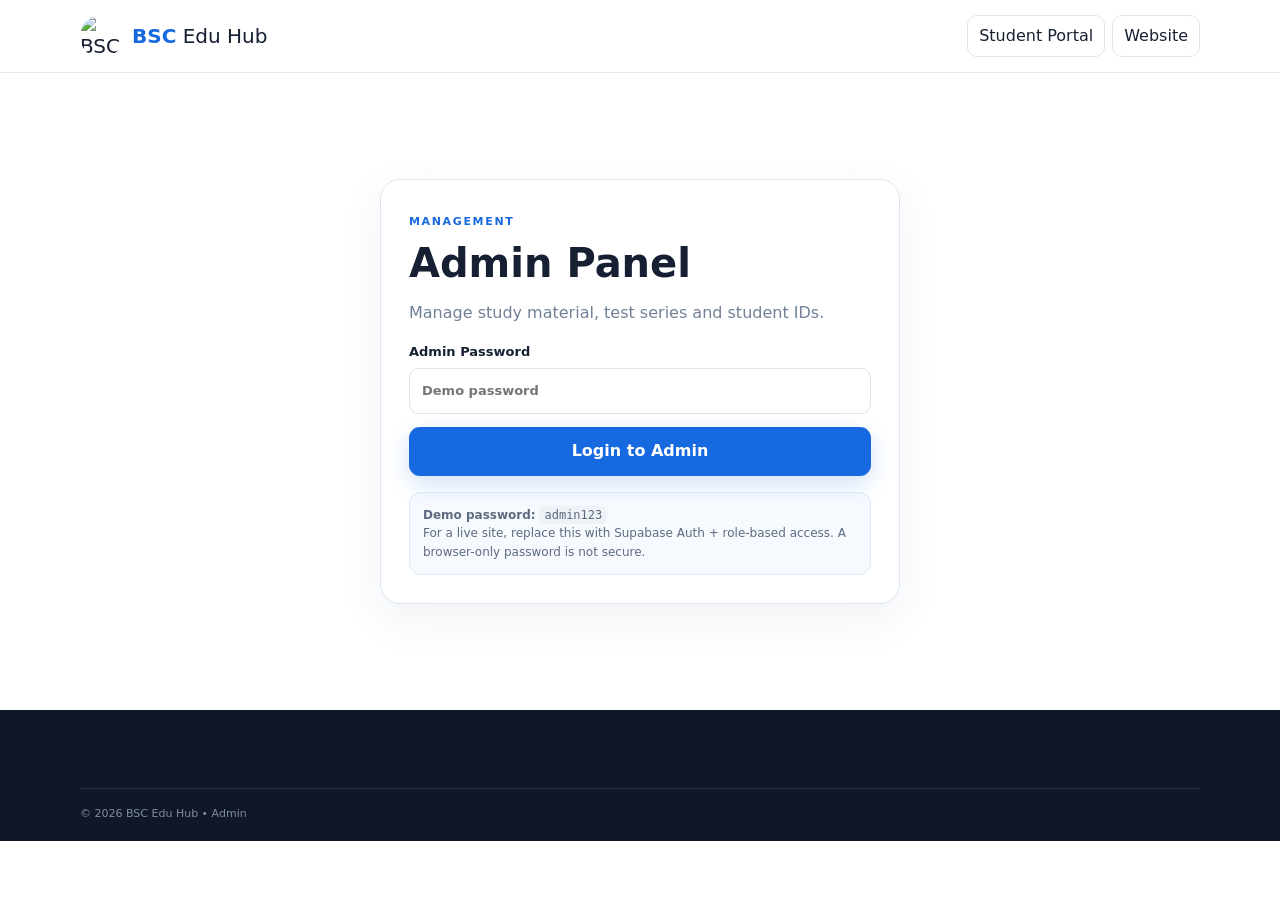
==== admin.html @ 23638762 "Add files via upload" ====
<!doctype html>
<html lang="en">
<head>
<meta charset="utf-8"><meta name="viewport" content="width=device-width,initial-scale=1">
<title>BSC Edu Hub | Admin Panel</title>
<link rel="icon" href="assets/bsc-edu-hub-logo.png"><link rel="stylesheet" href="styles.css">
</head>
<body>
<header class="site-header"><div class="container nav">
  <a class="brand" href="index.html"><img src="assets/bsc-edu-hub-logo.png" alt="BSC Edu Hub"><span><b>BSC</b> Edu Hub</span></a>
  <div class="nav-actions"><a class="ghost" href="student.html">Student Portal</a><a class="ghost" href="index.html">Website</a></div>
</div></header>

<main class="section"><div class="container">
<div id="adminLogin" class="admin-login">
  <div class="portal-card">
    <span class="eyebrow">Management</span><h1>Admin Panel</h1>
    <p class="muted">Manage study material, test series and student IDs.</p>
    <label>Admin Password<input id="adminPassword" type="password" placeholder="Demo password"></label>
    <button class="btn primary full" id="adminLoginBtn">Login to Admin</button>
    <p id="adminLoginMsg" class="form-msg"></p>
    <div class="notice"><b>Demo password:</b> <code>admin123</code><br>For a live site, replace this with Supabase Auth + role-based access. A browser-only password is not secure.</div>
  </div>
</div>

<div id="adminApp" class="hidden">
  <div class="admin-header"><div><span class="eyebrow">Management</span><h1>Admin Dashboard</h1><p class="muted">BSC Edu Hub • Sikar</p></div><div><span class="status">● Demo Mode</span><button class="btn secondary" id="adminLogout">Logout</button></div></div>

  <div class="stats" id="stats"></div>
  <div class="admin-grid">
    <aside class="admin-side">
      <button class="side active" data-panel="dashboard">Dashboard</button>
      <button class="side" data-panel="materials">Materials</button>
      <button class="side" data-panel="tests">Test Series</button>
      <button class="side" data-panel="students">Students</button>
      <button class="side" data-panel="orders">Orders</button>
    </aside>
    <section class="admin-content" id="adminContent"></section>
  </div>
</div>
</div></main>
<footer><div class="container copyright">© 2026 BSC Edu Hub • Admin</div></footer>

<script>
const $=id=>document.getElementById(id);
const defaultMaterials=[
{id:1,title:"Physics Notes — B.Sc. 3rd Sem",cat:"Notes",sub:"Physics",icon:"⚛️",price:99},
{id:2,title:"Physics Practical File",cat:"Practical Files",sub:"Physics",icon:"📄",price:99},
{id:3,title:"Physics Exam Guess Paper",cat:"Guess Papers",sub:"Physics",icon:"🎯",price:99},
{id:4,title:"Chemistry Notes — B.Sc. 3rd Sem",cat:"Notes",sub:"Chemistry",icon:"🧪",price:99},
{id:5,title:"Chemistry Practical File",cat:"Practical Files",sub:"Chemistry",icon:"📄",price:99},
{id:6,title:"Chemistry Exam Guess Paper",cat:"Guess Papers",sub:"Chemistry",icon:"🎯",price:99},
{id:7,title:"Mathematics Notes — B.Sc. 3rd Sem",cat:"Notes",sub:"Mathematics",icon:"➗",price:99},
{id:8,title:"Mathematics Exam Guess Paper",cat:"Guess Papers",sub:"Mathematics",icon:"🎯",price:99},
{id:9,title:"Biology Notes — B.Sc. 3rd Sem",cat:"Notes",sub:"Biology",icon:"🧬",price:99},
{id:10,title:"Biology Practical File",cat:"Practical Files",sub:"Biology",icon:"📄",price:99},
{id:11,title:"Biology Exam Guess Paper",cat:"Guess Papers",sub:"Biology",icon:"🎯",price:99}];
const defaultTests=["Physics","Chemistry","Mathematics","Biology"].map((s,i)=>({id:100+i,title:`${s} Test Series`,sub:s,price:99,questions:0}));
const read=(k,d)=>{try{return JSON.parse(localStorage.getItem(k)||"null")||d}catch(e){return d}};
let materials=read("bsc_materials",defaultMaterials), tests=read("bsc_tests",defaultTests);

function persist(){localStorage.setItem("bsc_materials",JSON.stringify(materials));localStorage.setItem("bsc_tests",JSON.stringify(tests));}
function refreshStats(){
  $("stats").innerHTML=`<div><b>${materials.length}</b><span>Material products</span></div><div><b>${tests.length}</b><span>Test series</span></div><div><b>${read("bsc_students",[]).length}</b><span>Student IDs</span></div><div><b>₹99</b><span>Default price</span></div>`;
}
function setPanel(k){
  document.querySelectorAll(".side").forEach(b=>b.classList.toggle("active",b.dataset.panel===k));
  if(k==="dashboard") dashboard();
  if(k==="materials") materialPanel();
  if(k==="tests") testPanel();
  if(k==="students") studentPanel();
  if(k==="orders") orderPanel();
}
function dashboard(){
  $("adminContent").innerHTML=`<div class="admin-note"><h3>Welcome to BSC Edu Hub Admin</h3><p>Use the left menu to add materials, create test series and manage Student IDs. Changes in demo mode are saved in this browser using localStorage.</p></div>
  <div class="quick-actions"><button class="btn primary" onclick="setPanel('materials');openMaterialForm()">＋ Add Material</button><button class="btn secondary" onclick="setPanel('tests');openTestForm()">＋ Create Test</button><button class="btn secondary" onclick="setPanel('students');openStudentForm()">＋ Create Student ID</button></div>`;
}
function materialPanel(){
  $("adminContent").innerHTML=`<div class="admin-title"><div><h3>Material Manager</h3><p class="muted">Add Notes, Practical Files or Guess Papers.</p></div><button class="btn primary" onclick="openMaterialForm()">＋ Add Material</button></div>
  <div id="materialForm" class="form-card hidden"></div>
  <div class="table"><div class="tr tr-material th"><span>Product</span><span>Category</span><span>Subject</span><span>Price</span><span>Action</span></div>
  ${materials.map(p=>`<div class="tr tr-material"><span>${p.icon||"📄"} ${p.title}</span><span>${p.cat}</span><span>${p.sub}</span><b>₹${p.price||99}</b><button class="btn small" onclick="deleteMaterial(${p.id})">Delete</button></div>`).join("")}</div>`;
}
function openMaterialForm(){
  const box=$("materialForm"); if(!box)return;
  box.classList.remove("hidden");
  box.innerHTML=`<h3>Add New Material</h3><div class="form-grid">
  <label>Title<input id="mTitle" placeholder="e.g. Physics Unit 1 Notes"></label>
  <label>Subject<select id="mSub"><option>Physics</option><option>Chemistry</option><option>Mathematics</option><option>Biology</option></select></label>
  <label>Category<select id="mCat"><option>Notes</option><option>Practical Files</option><option>Guess Papers</option></select></label>
  <label>Price<input id="mPrice" type="number" value="99"></label>
  <label>File / PDF URL<input id="mFile" placeholder="Optional — connect Supabase Storage later"></label></div>
  <div class="form-actions"><button class="btn primary" onclick="saveMaterial()">Save Material</button><button class="btn secondary" onclick="box.classList.add('hidden')">Cancel</button></div>`;
}
function saveMaterial(){
  const title=$("mTitle").value.trim(); if(!title){alert("Material title required.");return;}
  const p={id:Date.now(),title,sub:$("mSub").value,cat:$("mCat").value,price:Number($("mPrice").value)||99,icon:$("mCat").value==="Notes"?"📚":$("mCat").value==="Practical Files"?"📄":"🎯",file:$("mFile").value.trim()};
  materials.unshift(p);persist();refreshStats();materialPanel();
}
function deleteMaterial(id){if(confirm("Delete this material?")){materials=materials.filter(x=>x.id!==id);persist();refreshStats();materialPanel();}}

function testPanel(){
  $("adminContent").innerHTML=`<div class="admin-title"><div><h3>Test Series Manager</h3><p class="muted">Create a test series now; MCQ builder can be connected to Supabase later.</p></div><button class="btn primary" onclick="openTestForm()">＋ Create Test</button></div>
  <div id="testForm" class="form-card hidden"></div>
  <div class="table"><div class="tr tr-test th"><span>Test</span><span>Subject</span><span>Questions</span><span>Price</span><span>Action</span></div>
  ${tests.map(t=>`<div class="tr tr-test"><span>📝 ${t.title}</span><span>${t.sub}</span><span>${t.questions||0}</span><b>₹${t.price||99}</b><button class="btn small" onclick="deleteTest(${t.id})">Delete</button></div>`).join("")}</div>`;
}
function openTestForm(){
  const box=$("testForm"); if(!box)return;
  box.classList.remove("hidden");
  box.innerHTML=`<h3>Create Test Series</h3><div class="form-grid">
  <label>Title<input id="tTitle" placeholder="e.g. Physics Mid Semester Test"></label>
  <label>Subject<select id="tSub"><option>Physics</option><option>Chemistry</option><option>Mathematics</option><option>Biology</option></select></label>
  <label>Price<input id="tPrice" type="number" value="99"></label>
  <label>Timer (minutes)<input id="tTime" type="number" value="30"></label></div>
  <div class="form-actions"><button class="btn primary" onclick="saveTest()">Create Test</button><button class="btn secondary" onclick="box.classList.add('hidden')">Cancel</button></div>`;
}
function saveTest(){
  const title=$("tTitle").value.trim(); if(!title){alert("Test title required.");return;}
  tests.unshift({id:Date.now(),title,sub:$("tSub").value,price:Number($("tPrice").value)||99,timer:Number($("tTime").value)||30,questions:0});
  persist();refreshStats();testPanel();
}
function deleteTest(id){if(confirm("Delete this test?")){tests=tests.filter(x=>x.id!==id);persist();refreshStats();testPanel();}}

function studentPanel(){
  const students=read("bsc_students",[]);
  $("adminContent").innerHTML=`<div class="admin-title"><div><h3>Student ID Manager</h3><p class="muted">Create and view student IDs in this demo browser.</p></div><button class="btn primary" onclick="openStudentForm()">＋ Create Student ID</button></div>
  <div id="studentForm" class="form-card hidden"></div>
  <div class="table"><div class="tr tr-student th"><span>Name</span><span>Student ID</span><span>Mobile</span><span>Created</span><span>Action</span></div>
  ${students.length?students.map(s=>`<div class="tr tr-student"><span>${s.name}</span><b>${s.id}</b><span>${s.mobile}</span><span>${new Date(s.created).toLocaleDateString()}</span><button class="btn small" onclick="deleteStudent('${s.id}')">Delete</button></div>`).join(""):`<div class="empty">No Student IDs yet.</div>`}</div>`;
}
function openStudentForm(){
  const box=$("studentForm"); if(!box)return;
  box.classList.remove("hidden");
  box.innerHTML=`<h3>Create Student ID</h3><div class="form-grid"><label>Name<input id="sName" placeholder="Student name"></label><label>Mobile<input id="sMobile" maxlength="10" placeholder="10-digit mobile"></label></div><div class="form-actions"><button class="btn primary" onclick="saveStudent()">Create ID</button><button class="btn secondary" onclick="box.classList.add('hidden')">Cancel</button></div>`;
}
function saveStudent(){
  const name=$("sName").value.trim(),mobile=$("sMobile").value.replace(/\D/g,""); if(!name||mobile.length!==10){alert("Enter name and valid mobile.");return;}
  const students=read("bsc_students",[]); if(students.some(s=>s.mobile===mobile)){alert("This mobile already has a Student ID.");return;}
  students.push({id:"BSC-"+String(students.length+1).padStart(4,"0"),name,mobile,created:new Date().toISOString()});
  localStorage.setItem("bsc_students",JSON.stringify(students));refreshStats();studentPanel();
}
function deleteStudent(id){if(confirm("Delete this Student ID?")){localStorage.setItem("bsc_students",JSON.stringify(read("bsc_students",[]).filter(s=>s.id!==id)));refreshStats();studentPanel();}}
function orderPanel(){
  $("adminContent").innerHTML=`<div class="admin-title"><div><h3>Orders & Payments</h3><p class="muted">Real payment verification will be connected server-side.</p></div></div><div class="empty">No real orders in demo mode.<br><small>Production: UPI gateway → webhook → verified order → unlock material.</small></div>`;
}

$("adminLoginBtn").onclick=()=>{
  if($("adminPassword").value==="admin123"){sessionStorage.setItem("bsc_admin","1");showAdmin();}
  else $("adminLoginMsg").textContent="Wrong password.";
};
$("adminLogout").onclick=()=>{sessionStorage.removeItem("bsc_admin");location.reload();};
document.querySelectorAll(".side").forEach(b=>b.onclick=()=>setPanel(b.dataset.panel));
function showAdmin(){$("adminLogin").classList.add("hidden");$("adminApp").classList.remove("hidden");refreshStats();setPanel("dashboard");}
if(sessionStorage.getItem("bsc_admin")==="1")showAdmin();
</script>
</body></html>
---- styles.css ----
*{box-sizing:border-box}html{scroll-behavior:smooth}body{margin:0;font-family:Inter,system-ui,-apple-system,"Segoe UI",sans-serif;color:#172033;background:#fff;line-height:1.55}a{text-decoration:none;color:inherit}button,input,select{font:inherit}.container{width:min(1120px,92%);margin:auto}.site-header{position:sticky;top:0;z-index:20;background:rgba(255,255,255,.96);backdrop-filter:blur(12px);border-bottom:1px solid #e5eaf2}.nav{height:72px;display:flex;align-items:center;justify-content:space-between;gap:20px}.brand{display:flex;align-items:center;gap:9px;font-size:20px}.brand img{width:43px;height:43px;object-fit:cover;border-radius:50%}.brand b{color:#1769e0}.nav nav{display:flex;gap:25px;font-size:14px;font-weight:700;color:#526078}.nav nav a:hover{color:#1769e0}.nav-actions{display:flex;gap:7px;align-items:center}.ghost,.admin-pill{border:1px solid #dbe3ee;background:#fff;padding:8px 11px;border-radius:10px;cursor:pointer}.admin-pill{color:#1769e0;font-weight:800}.menu{display:none;border:1px solid #dbe3ee;background:#fff;padding:8px 10px;border-radius:10px}.hero{padding:80px 0 65px;background:linear-gradient(#f6faff,#fff)}.hero-grid{display:grid;grid-template-columns:1.1fr .9fr;gap:65px;align-items:center}.eyebrow{font-size:11px;letter-spacing:.15em;text-transform:uppercase;font-weight:850;color:#1769e0}.hero h1{font-size:clamp(42px,5vw,64px);line-height:1.04;letter-spacing:-.045em;margin:14px 0}.hero p{font-size:18px;color:#5e6b80;max-width:650px}.actions{display:flex;gap:12px;margin:27px 0}.btn{border:0;border-radius:11px;padding:12px 18px;font-weight:800;cursor:pointer}.primary{background:#1769e0;color:#fff;box-shadow:0 8px 22px rgba(23,105,224,.2)}.secondary{background:#fff;border:1px solid #dbe3ee}.small{padding:8px 13px;background:#eef5ff;color:#1769e0}.full{width:100%}.trust{display:flex;gap:10px;flex-wrap:wrap;font-size:12px;color:#68758a}.hero-card{background:#fff;border:1px solid #dce5f0;border-radius:25px;padding:28px;box-shadow:0 22px 55px rgba(30,65,110,.11);text-align:center}.hero-card img{width:min(260px,75%);border-radius:50%;box-shadow:0 10px 30px rgba(23,105,224,.14)}.hero-card h3{font-size:26px;margin:18px 0 5px}.hero-card p{font-size:14px;margin:auto}.section{padding:76px 0}.section-head{display:flex;align-items:end;justify-content:space-between;gap:25px;margin-bottom:28px}.section-head h2,.about h2,.contact h2{font-size:35px;line-height:1.15;margin:6px 0;letter-spacing:-.03em}.section-head p,.muted{color:#718096}.subject-grid{display:grid;grid-template-columns:repeat(4,1fr);gap:15px}.subject-card{text-align:left;border:1px solid #e0e7f0;background:#fff;border-radius:17px;padding:22px;cursor:pointer}.subject-card:hover{border-color:#a9c8f2;transform:translateY(-2px)}.subject-card span{font-size:30px;display:block;margin-bottom:12px}.subject-card b,.subject-card small{display:block}.subject-card small{color:#718096;margin-top:3px}.toolbar{display:grid;grid-template-columns:1fr 180px 180px;gap:10px;margin-bottom:22px}.search{display:flex;align-items:center;gap:8px;border:1px solid #dbe3ee;border-radius:11px;padding:0 13px;color:#718096}.search input{border:0;outline:0;padding:12px 0;width:100%}.toolbar select{border:1px solid #dbe3ee;border-radius:11px;background:#fff;padding:12px;color:#344054}.product-grid{display:grid;grid-template-columns:repeat(3,1fr);gap:15px}.product-card{border:1px solid #e0e7f0;border-radius:17px;padding:20px;display:flex;flex-direction:column;min-height:245px}.product-icon{font-size:30px}.product-icon.big{font-size:46px}.tag{display:inline-block;width:max-content;background:#eef5ff;color:#1769e0;border-radius:99px;padding:4px 8px;font-size:10px;font-weight:850;margin:13px 0 7px}.product-card h3{font-size:17px;line-height:1.3;margin:0 0 7px}.product-card p{font-size:13px;color:#718096}.card-bottom,.purchase{display:flex;justify-content:space-between;align-items:center;margin-top:auto;padding-top:16px}.blue-bg{background:#f6faff}.about-grid{display:grid;grid-template-columns:.75fr 1.25fr;gap:60px}.about p{font-size:17px}.feature-strip{display:grid;grid-template-columns:repeat(3,1fr);gap:14px}.feature-strip div{border:1px solid #e0e7f0;border-radius:15px;padding:18px}.feature-strip b,.feature-strip span{display:block}.feature-strip span{color:#718096;font-size:13px;margin-top:5px}.contact-card{background:#1769e0;color:#fff;border-radius:24px;padding:38px;display:grid;grid-template-columns:1fr 1.2fr;gap:30px}.contact-card .eyebrow{color:#dbeafe}.contact-items{display:grid;grid-template-columns:1fr 1fr;gap:10px}.contact-items a,.contact-items span{background:rgba(255,255,255,.1);padding:11px;border-radius:10px}footer{background:#101827;color:#c5cfdd;padding:48px 0 18px}.footer-grid{display:grid;grid-template-columns:2fr 1fr 1fr 1fr;gap:25px}.footer-grid a{display:block;color:#9ba8bb;font-size:13px;margin-top:8px}.footer-brand{color:#fff}.copyright{border-top:1px solid #283448;margin-top:30px;padding-top:16px;font-size:11px;color:#7f8ca0}.whatsapp{position:fixed;right:19px;bottom:19px;background:#1fa45a;color:#fff;width:54px;height:54px;border-radius:50%;display:grid;place-items:center;font-size:24px;box-shadow:0 9px 25px rgba(0,0,0,.2);z-index:30}.modal{position:fixed;inset:0;background:rgba(10,20,35,.55);display:none;align-items:center;justify-content:center;padding:18px;z-index:50}.modal.open{display:flex}.modal-box{position:relative;width:min(600px,100%);max-height:91vh;overflow:auto;background:#fff;border-radius:20px;padding:28px;box-shadow:0 30px 80px rgba(0,0,0,.25)}.modal-box.wide{width:min(1000px,100%)}.close{position:absolute;right:14px;top:12px;border:0;background:#f0f3f7;border-radius:50%;width:34px;height:34px;font-size:22px;cursor:pointer}.tabs{display:flex;gap:5px;background:#f1f4f8;padding:4px;border-radius:11px;margin:18px 0}.tab{flex:1;border:0;background:transparent;padding:9px;border-radius:8px;cursor:pointer}.tab.active{background:#fff;font-weight:800;box-shadow:0 2px 8px #dfe5ed}.hidden{display:none}label{display:block;font-size:13px;font-weight:750;margin:13px 0}label input{display:block;width:100%;border:1px solid #dbe3ee;border-radius:10px;padding:12px;margin-top:6px;outline:0}.form-msg{font-size:13px;color:#1769e0}.notice,.admin-note{margin-top:16px;background:#f6faff;border:1px solid #dce9fa;border-radius:12px;padding:13px;font-size:12px;color:#5d6b80}.preview{background:#f6f8fb;border:1px dashed #cbd6e5;border-radius:13px;padding:35px;text-align:center;color:#718096;margin:20px 0}.purchase b{font-size:25px}.admin-header{display:flex;justify-content:space-between;align-items:flex-start;gap:20px}.status{font-size:12px;background:#fff7df;color:#8a6500;border:1px solid #f1dc9c;padding:7px 10px;border-radius:99px}.admin-grid{display:grid;grid-template-columns:180px 1fr;gap:20px;margin-top:25px}.admin-side{border-right:1px solid #e4e9f1;padding-right:12px}.side{width:100%;text-align:left;border:0;background:#fff;padding:11px;border-radius:9px;cursor:pointer;margin-bottom:5px;color:#526078}.side.active{background:#eef5ff;color:#1769e0;font-weight:800}.admin-title{display:flex;justify-content:space-between;align-items:center;gap:15px}.admin-title h3{margin:0}.table{border:1px solid #e1e7ef;border-radius:13px;overflow:auto;margin-top:18px}.tr{display:grid;grid-template-columns:2fr 1fr 1fr 80px;gap:10px;padding:12px 14px;border-bottom:1px solid #edf0f5;font-size:12px;min-width:620px}.tr:last-child{border:0}.th{font-weight:800;background:#f7f9fc}.stats{display:grid;grid-template-columns:repeat(4,1fr);gap:10px}.stats div{border:1px solid #e1e7ef;border-radius:13px;padding:18px}.stats b,.stats span{display:block}.stats b{font-size:25px}.stats span{font-size:12px;color:#718096;margin-top:4px}.empty{padding:35px;border:1px dashed #cbd6e5;border-radius:13px;text-align:center;color:#718096}.mobile-open{display:flex!important}@media(max-width:850px){.hero-grid,.about-grid,.contact-card{grid-template-columns:1fr}.subject-grid{grid-template-columns:1fr 1fr}.product-grid{grid-template-columns:1fr 1fr}.toolbar{grid-template-columns:1fr 1fr}.search{grid-column:1/-1}.feature-strip{grid-template-columns:1fr}.footer-grid{grid-template-columns:1fr 1fr}.nav nav{display:none}.nav nav.mobile-open{position:absolute;top:72px;left:0;right:0;background:#fff;padding:16px 4%;display:flex;flex-direction:column;border-bottom:1px solid #e5eaf2}.menu{display:block}.admin-grid{grid-template-columns:1fr}.admin-side{border-right:0;border-bottom:1px solid #e5eaf2;padding:0 0 10px;display:flex;gap:5px;overflow:auto}.side{white-space:nowrap;width:auto}}@media(max-width:560px){.nav{height:64px}.brand{font-size:16px}.brand img{width:36px;height:36px}.nav-actions .admin-pill{display:none}.hero{padding-top:55px}.hero h1{font-size:41px}.section{padding:55px 0}.section-head{display:block}.section-head p{margin-top:8px}.subject-grid,.product-grid,.footer-grid,.contact-items,.stats{grid-template-columns:1fr}.toolbar{grid-template-columns:1fr}.search{grid-column:auto}.actions{flex-direction:column}.admin-title{display:block}.admin-title .btn{margin-top:12px}.contact-card{padding:28px}}


/* v4: Video Editor + portal/admin UI */
.editor-section{padding-top:35px}
.editor-card{display:grid;grid-template-columns:1.4fr .6fr;gap:30px;align-items:center;border:1px solid #dce5f0;border-radius:24px;padding:34px;background:linear-gradient(135deg,#f7fbff,#fff)}
.editor-copy h2{font-size:40px;margin:7px 0}
.editor-copy p{color:#5e6b80;max-width:650px;font-size:16px}
.editor-tags{display:flex;flex-wrap:wrap;gap:8px;margin:18px 0 22px}
.editor-tags span{padding:7px 10px;background:#eef5ff;color:#1769e0;border-radius:99px;font-size:11px;font-weight:800}
.editor-visual{min-height:220px;border-radius:20px;background:#101827;color:#fff;display:flex;flex-direction:column;align-items:center;justify-content:center;text-align:center;padding:25px}
.editor-avatar{width:90px;height:90px;border-radius:50%;display:grid;place-items:center;background:#1769e0;font-size:28px;font-weight:900;margin-bottom:12px}
.editor-visual b{font-size:23px}.editor-visual span{color:#b9c5d6}.editor-visual small{margin-top:8px;color:#8f9db2}
.portal-layout{display:grid;grid-template-columns:1.2fr .8fr;gap:20px;align-items:start}
.portal-card{background:#fff;border:1px solid #dce5f0;border-radius:20px;padding:28px;box-shadow:0 15px 45px rgba(30,65,110,.07)}
.portal-card h1{font-size:40px;line-height:1.1;margin:8px 0}
.account-card{min-height:280px}
.account-profile{display:flex;gap:14px;align-items:center;padding:15px;border:1px solid #e1e7ef;border-radius:14px;margin:18px 0}
.account-avatar{width:52px;height:52px;border-radius:50%;background:#eef5ff;color:#1769e0;display:grid;place-items:center;font-weight:900;font-size:20px}
.account-profile h3{margin:0 0 3px}.account-profile p{margin:2px 0;color:#718096;font-size:12px}
.admin-login{width:min(520px,100%);margin:30px auto}
.admin-login h1{font-size:40px;margin:8px 0}
.quick-actions{display:flex;flex-wrap:wrap;gap:10px;margin-top:18px}
.form-card{margin-top:18px;padding:20px;border:1px solid #dce5f0;border-radius:14px;background:#f8fbff}
.form-grid{display:grid;grid-template-columns:1fr 1fr;gap:0 14px}
.form-actions{display:flex;gap:10px;margin-top:8px}
.tr-material{grid-template-columns:2fr 1fr 1fr 80px 85px}
.tr-test{grid-template-columns:2fr 1fr 90px 80px 85px}
.tr-student{grid-template-columns:1.4fr 1fr 1fr 1fr 85px}
code{background:#eef2f7;padding:2px 5px;border-radius:5px}
@media(max-width:850px){.editor-card,.portal-layout{grid-template-columns:1fr}.form-grid{grid-template-columns:1fr}.tr-material,.tr-test,.tr-student{min-width:720px}}
@media(max-width:560px){.editor-copy h2,.portal-card h1,.admin-login h1{font-size:32px}.editor-card{padding:24px}}
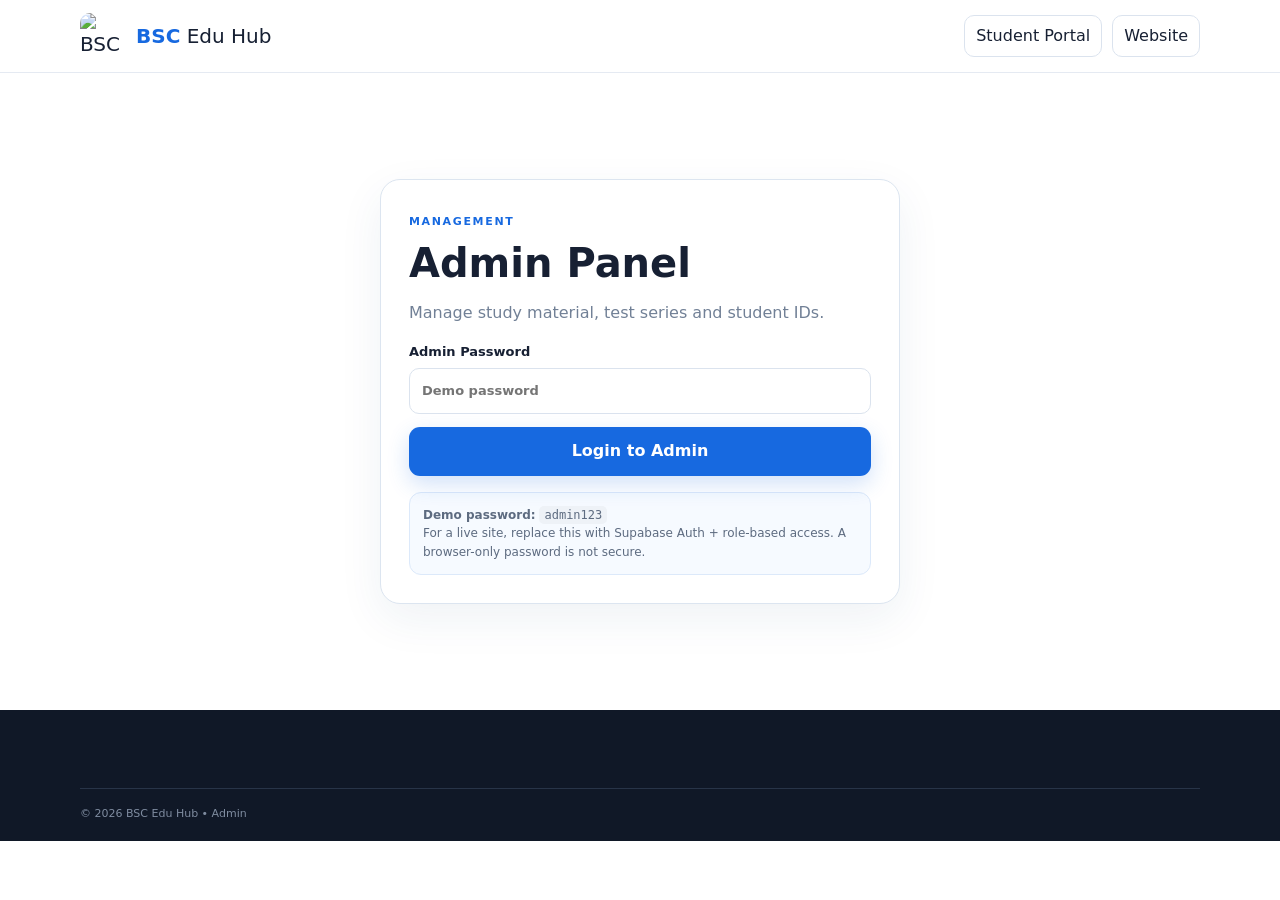
==== commit 6e3ee989: "Add files via upload" ====
--- a/admin.html
+++ b/admin.html
@@ -3,11 +3,11 @@
 <head>
 <meta charset="utf-8"><meta name="viewport" content="width=device-width,initial-scale=1">
 <title>BSC Edu Hub | Admin Panel</title>
-<link rel="icon" href="assets/bsc-edu-hub-logo.png"><link rel="stylesheet" href="styles.css">
+<link rel="icon" href="assets/logo.png"><link rel="stylesheet" href="styles.css">
 </head>
 <body>
 <header class="site-header"><div class="container nav">
-  <a class="brand" href="index.html"><img src="assets/bsc-edu-hub-logo.png" alt="BSC Edu Hub"><span><b>BSC</b> Edu Hub</span></a>
+  <a class="brand" href="index.html"><img src="assets/logo.png" alt="BSC Edu Hub"><span><b>BSC</b> Edu Hub</span></a>
   <div class="nav-actions"><a class="ghost" href="student.html">Student Portal</a><a class="ghost" href="index.html">Website</a></div>
 </div></header>
 
--- a/styles.css
+++ b/styles.css
@@ -30,3 +30,9 @@
 code{background:#eef2f7;padding:2px 5px;border-radius:5px}
 @media(max-width:850px){.editor-card,.portal-layout{grid-template-columns:1fr}.form-grid{grid-template-columns:1fr}.tr-material,.tr-test,.tr-student{min-width:720px}}
 @media(max-width:560px){.editor-copy h2,.portal-card h1,.admin-login h1{font-size:32px}.editor-card{padding:24px}}
+
+/* v5: reliable logo + admin navigation */
+.brand{display:flex!important;align-items:center!important;gap:10px!important;text-decoration:none!important}
+.brand img{display:block!important;width:46px!important;height:46px!important;object-fit:contain!important;border-radius:10px!important}
+.site-header .nav-actions{display:flex!important;align-items:center!important;gap:10px!important}
+.admin-pill{display:inline-flex!important;align-items:center!important;justify-content:center!important;text-decoration:none!important}
